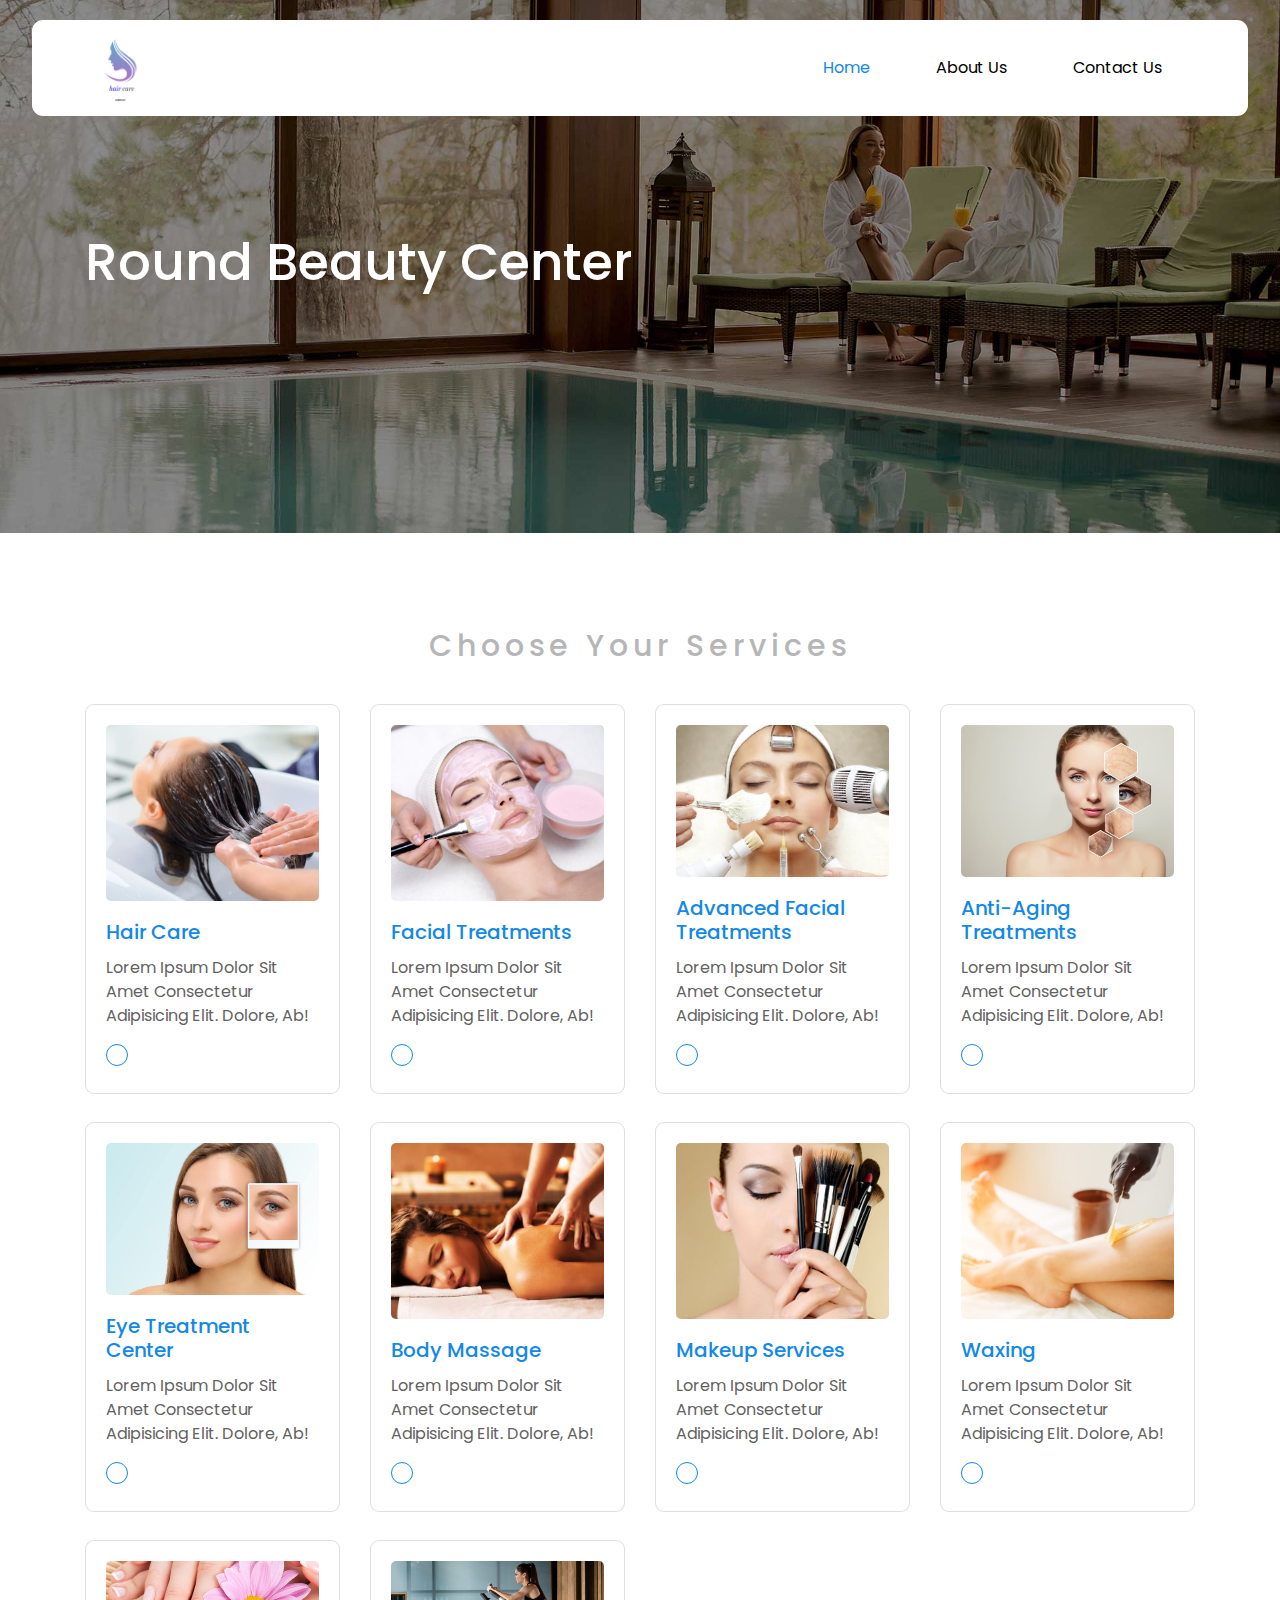
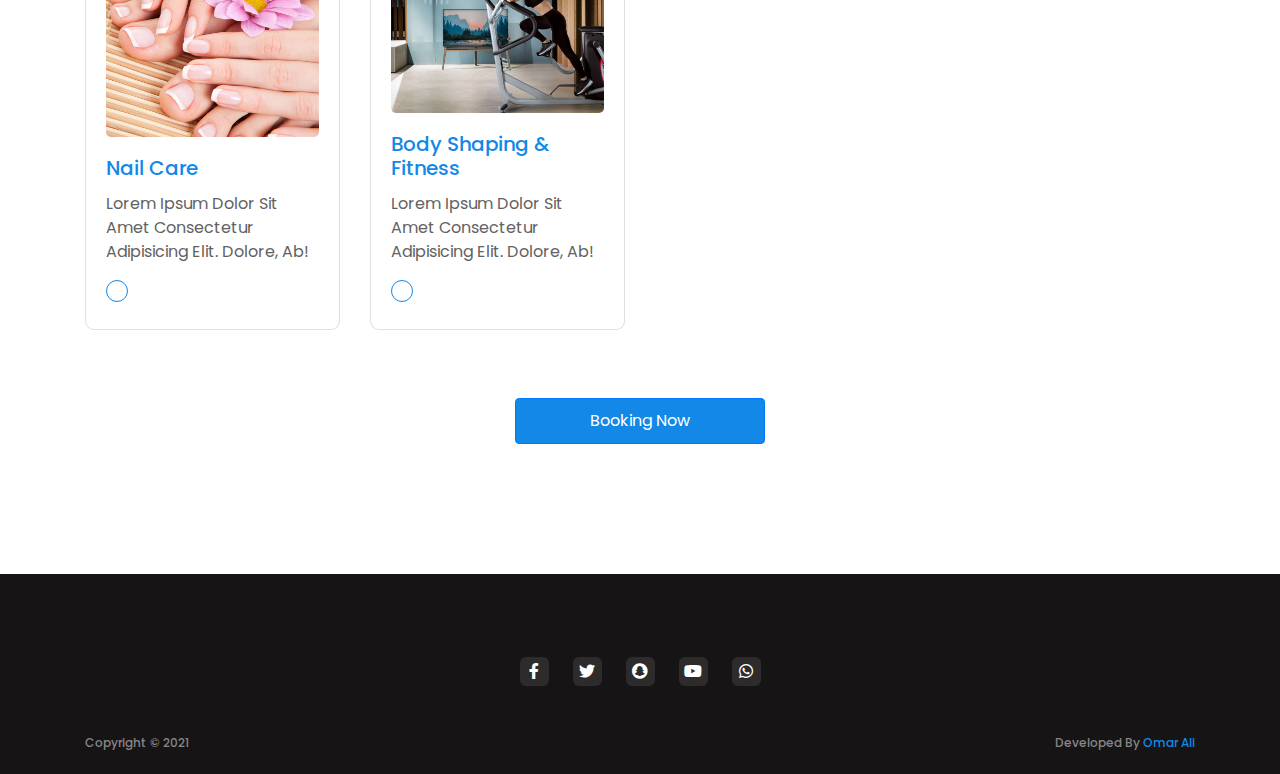
==== index.html @ a12a468f "first" ====
<!DOCTYPE html>
<html lang="en">

<head>
  <meta charset="UTF-8">
  <meta http-equiv="X-UA-Compatible" content="IE=edge">
  <meta name="viewport" content="width=device-width, initial-scale=1.0">
  <link rel="stylesheet" href="./assets/css/bootstrap-en.min.css">
  <link rel="stylesheet" href="./assets/css/all.min.css">
  <link rel="stylesheet" href="./assets/css/aos.css">
  <link rel="stylesheet" href="./assets/css/style.css">
  <title>Document</title>
</head>

<body>

  <!-- navbar -->
  <div class="upper-nav">
    <nav class="navbar navbar-expand-lg navbar-light">
      <div class="container">
        <a class="navbar-brand" href="./index.html">
          <img src="./assets/images/logo.png" alt="">
        </a>
        <button class="navbar-toggler" type="button" data-toggle="collapse" data-target="#navbarSupportedContent"
          aria-controls="navbarSupportedContent" aria-expanded="false" aria-label="Toggle navigation">
          <span class="navbar-toggler-icon"></span>
        </button>

        <div class="collapse navbar-collapse" id="navbarSupportedContent">
          <ul class="navbar-nav ml-auto">
            <li class="nav-item active">
              <a class="nav-link" href="#">Home <span class="sr-only">(current)</span></a>
            </li>
            <li class="nav-item">
              <a class="nav-link" href="#">About us</a>
            </li>
            <li class="nav-item">
              <a class="nav-link" href="#">contact us</a>
            </li>
          </ul>
        </div>
      </div>
    </nav>
  </div>

  <div class="header" style="background-image: url('./assets/images/header-3.jpg');">
    <div class="container">
      <div class="header-content">
        <h5>Round Beauty Center</h5>
      </div>
    </div>
  </div>

  <div class="main-content">
    <div class="container">
      <h5 class="serv-header">choose your services</h5>
      <form action="">
        <div class="row">
          <div class="col-sm-12 col-md-6 col-lg-3">
            <label for="checkboxcheack01">
              <input type="checkbox" class="checkbox-btn" name="gift" id="checkboxcheack01">
              <div class="card">
                <div class="card-img" style="background-image: url('./assets/images/img-1.jpg');">
                </div>
                <h5 class="card-title">Hair Care</h5>
                <p class="card-text">Lorem ipsum dolor sit amet consectetur adipisicing elit. Dolore, ab!</p>
                <div class="cheack-mark">
                  <span></span>
                </div>
                <div class="cheack-mark-2">
                  <i class="fas fa-check-circle"></i>
                </div>
              </div>
            </label>
          </div>
          <div class="col-sm-12 col-md-6 col-lg-3">
            <label for="checkboxcheack02">
              <input type="checkbox" class="checkbox-btn" name="gift" id="checkboxcheack02">
              <div class="card">
                <div class="card-img" style="background-image: url('./assets/images/img-2.jpg');">
                </div>
                <h5 class="card-title">Facial Treatments</h5>
                <p class="card-text">Lorem ipsum dolor sit amet consectetur adipisicing elit. Dolore, ab!</p>
                <div class="cheack-mark">
                  <span></span>
                </div>
                <div class="cheack-mark-2">
                  <i class="fas fa-check-circle"></i>
                </div>
              </div>
            </label>
          </div>
          <div class="col-sm-12 col-md-6 col-lg-3">
            <label for="checkboxcheack03">
              <input type="checkbox" class="checkbox-btn" name="gift" id="checkboxcheack03">
              <div class="card">
                <div class="card-img" style="background-image: url('./assets/images/img-3.jpg');">
                </div>
                <h5 class="card-title">Advanced Facial Treatments</h5>
                <p class="card-text">Lorem ipsum dolor sit amet consectetur adipisicing elit. Dolore, ab!</p>
                <div class="cheack-mark">
                  <span></span>
                </div>
                <div class="cheack-mark-2">
                  <i class="fas fa-check-circle"></i>
                </div>
              </div>
            </label>
          </div>
          <div class="col-sm-12 col-md-6 col-lg-3">
            <label for="checkboxcheack04">
              <input type="checkbox" class="checkbox-btn" name="gift" id="checkboxcheack04">
              <div class="card">
                <div class="card-img" style="background-image: url('./assets/images/img-4.jpg');">
                </div>
                <h5 class="card-title">Anti-Aging Treatments</h5>
                <p class="card-text">Lorem ipsum dolor sit amet consectetur adipisicing elit. Dolore, ab!</p>
                <div class="cheack-mark">
                  <span></span>
                </div>
                <div class="cheack-mark-2">
                  <i class="fas fa-check-circle"></i>
                </div>
              </div>
            </label>
          </div>
          <div class="col-sm-12 col-md-6 col-lg-3">
            <label for="checkboxcheack05">
              <input type="checkbox" class="checkbox-btn" name="gift" id="checkboxcheack05">
              <div class="card">
                <div class="card-img" style="background-image: url('./assets/images/img-5.jpg');">
                </div>
                <h5 class="card-title">Eye Treatment Center</h5>
                <p class="card-text">Lorem ipsum dolor sit amet consectetur adipisicing elit. Dolore, ab!</p>
                <div class="cheack-mark">
                  <span></span>
                </div>
                <div class="cheack-mark-2">
                  <i class="fas fa-check-circle"></i>
                </div>
              </div>
            </label>
          </div>
          <div class="col-sm-12 col-md-6 col-lg-3">
            <label for="checkboxcheack06">
              <input type="checkbox" class="checkbox-btn" name="gift" id="checkboxcheack06">
              <div class="card">
                <div class="card-img" style="background-image: url('./assets/images/img-6.jpg');">
                </div>
                <h5 class="card-title">Body Massage</h5>
                <p class="card-text">Lorem ipsum dolor sit amet consectetur adipisicing elit. Dolore, ab!</p>
                <div class="cheack-mark">
                  <span></span>
                </div>
                <div class="cheack-mark-2">
                  <i class="fas fa-check-circle"></i>
                </div>
              </div>
            </label>
          </div>
          <div class="col-sm-12 col-md-6 col-lg-3">
            <label for="checkboxcheack07">
              <input type="checkbox" class="checkbox-btn" name="gift" id="checkboxcheack07">
              <div class="card">
                <div class="card-img" style="background-image: url('./assets/images/img-7.jpg');">
                </div>
                <h5 class="card-title">Makeup Services</h5>
                <p class="card-text">Lorem ipsum dolor sit amet consectetur adipisicing elit. Dolore, ab!</p>
                <div class="cheack-mark">
                  <span></span>
                </div>
                <div class="cheack-mark-2">
                  <i class="fas fa-check-circle"></i>
                </div>
              </div>
            </label>
          </div>
          <div class="col-sm-12 col-md-6 col-lg-3">
            <label for="checkboxcheack08">
              <input type="checkbox" class="checkbox-btn" name="gift" id="checkboxcheack08">
              <div class="card">
                <div class="card-img" style="background-image: url('./assets/images/img-8.jpg');">
                </div>
                <h5 class="card-title">Waxing</h5>
                <p class="card-text">Lorem ipsum dolor sit amet consectetur adipisicing elit. Dolore, ab!</p>
                <div class="cheack-mark">
                  <span></span>
                </div>
                <div class="cheack-mark-2">
                  <i class="fas fa-check-circle"></i>
                </div>
              </div>
            </label>
          </div>
          <div class="col-sm-12 col-md-6 col-lg-3">
            <label for="checkboxcheack09">
              <input type="checkbox" class="checkbox-btn" name="gift" id="checkboxcheack09">
              <div class="card">
                <div class="card-img" style="background-image: url('./assets/images/img-9.jpg');">
                </div>
                <h5 class="card-title">Nail Care</h5>
                <p class="card-text">Lorem ipsum dolor sit amet consectetur adipisicing elit. Dolore, ab!</p>
                <div class="cheack-mark">
                  <span></span>
                </div>
                <div class="cheack-mark-2">
                  <i class="fas fa-check-circle"></i>
                </div>
              </div>
            </label>
          </div>
          <div class="col-sm-12 col-md-6 col-lg-3">
            <label for="checkboxcheack010">
              <input type="checkbox" class="checkbox-btn" name="gift" id="checkboxcheack010">
              <div class="card">
                <div class="card-img" style="background-image: url('./assets/images/img-10.jpg');">
                </div>
                <h5 class="card-title">Body Shaping & Fitness</h5>
                <p class="card-text">Lorem ipsum dolor sit amet consectetur adipisicing elit. Dolore, ab!</p>
                <div class="cheack-mark">
                  <span></span>
                </div>
                <div class="cheack-mark-2">
                  <i class="fas fa-check-circle"></i>
                </div>
              </div>
            </label>
          </div>
        </div>
        <div class="btn-submit">
          <button type="button" class="btn btn-primary" data-toggle="modal" data-target="#bookingModal">
            Booking Now
          </button>
        </div>
      </form>
    </div>
  </div>


  <footer>
    <div class="container">
      <!-- <h5>Logo</h5> -->
      <div class="social">
        <a href=""><i class="fab fa-facebook-f"></i></a>
        <a href=""><i class="fab fa-twitter"></i></a>
        <a href=""><i class="fab fa-snapchat"></i></a>
        <a href=""><i class="fab fa-youtube"></i></a>
        <a href=""><i class="fab fa-whatsapp"></i></a>
      </div>
      <div class="copy">
        <div class="row">
          <div class="col-sm-12 col-md-6 col-lg-6">
            <h5 class="text-left">Copyright © 2021</h5>
          </div>
          <div class="col-sm-12 col-md-6 col-lg-6">
            <h5 class="text-right">Developed by <a href="mailto:omar.ali.alasmar@gmail.com">Omar ali</a></h5>
          </div>
        </div>
      </div>
    </div>
  </footer>


  <!-- modal -->
  </div>
  <div class="modal fade" id="bookingModal" tabindex="-1" role="dialog" aria-labelledby="bookingModalLabel"
    aria-hidden="true">
    <div class="modal-dialog" role="document">
      <div class="modal-content">
        <div class="modal-header">
          <h5 class="modal-title" id="bookingModalLabel">Booking Information</h5>
          <button type="button" class="close" data-dismiss="modal" aria-label="Close">
            <span aria-hidden="true">&times;</span>
          </button>
        </div>
        <div class="modal-body">
          <form action="">
            <div class="form-group">
              <label for="">Name</label>
              <input type="text" name="" id="" class="form-control" placeholder="Your Name">
            </div>
            <div class="form-group">
              <label for="">Number</label>
              <input type="text" name="" id="" class="form-control" placeholder="Your Number">
            </div>
            <div class="form-group">
              <label for="">pick date</label>
              <h6>Click on the icon to pick Date clearly</h6>
              <input type="date" name="" id="" class="form-control">
            </div>
            <div class="form-group">
              <label for="">pick time</label>
              <h6>Click on the icon to pick Time clearly</h6>
              <input type="time" name="" id="" class="form-control">
            </div>
          </form>
        </div>
        <div class="modal-footer">
          <button type="button" class="btn btn-primary" data-toggle="modal" data-target="#bookingDone"> Booking Now
          </button>
        </div>
      </div>
    </div>
  </div>


    <!-- modal -->
  </div>
  <div class="modal fade" id="bookingDone" tabindex="-1" role="dialog" aria-labelledby="bookingDoneLabel"
    aria-hidden="true">
    <div class="modal-dialog" role="document">
      <div class="modal-content">
        <div class="modal-header">
          <h5 class="modal-title" id="bookingDoneLabel">Booking Information</h5>
          <button type="button" class="close" data-dismiss="modal" aria-label="Close">
            <span aria-hidden="true">&times;</span>
          </button>
        </div>
        <div class="modal-body">
          <i class="fas fa-check-circle"></i>
          <h5>We Are Reserved Your Booking</h5>
        </div>
      </div>
    </div>
  </div>


  <script src="./assets/js/jquery-3.3.1.min.js"></script>
  <script src="./assets/js/popper.min.js"></script>
  <script src="./assets/js/bootstrap.min.js"></script>
  <script src="./assets/js/aos.js"></script>
  <script src="./assets/js/main.js"></script>
</body>

</html>
---- assets/css/style.css ----
@import url("https://fonts.googleapis.com/css2?family=Poppins:wght@400;500;600;700&display=swap");
html {
  scroll-behavior: smooth;
}

input:focus,
select:focus,
textarea:focus {
  outline: 0 !important;
}

body {
  font-family: "Poppins", sans-serif;
  text-transform: capitalize;
}

.clear {
  clear: both;
}

img {
  max-width: 100%;
  width: 100%;
}

#floating {
  position: fixed;
  z-index: 1;
  width: 40px;
  height: 40px;
  line-height: 40px;
  text-align: center;
  border-radius: 5px;
  bottom: 15px;
  right: 20px;
  cursor: pointer;
  background-color: #1388e7;
  opacity: 0;
  transition: all 0.5s;
}
#floating i {
  color: #fff;
}

.upper-nav {
  width: 95%;
  margin: auto;
  position: relative;
}

.navbar {
  position: absolute;
  width: 100%;
  background-color: #fff;
  border-radius: 11px;
  margin-top: 20px;
}
.navbar .navbar-brand img {
  width: 70px;
}
.navbar .navbar-nav .nav-item .nav-link {
  color: #000;
  margin-right: 50px;
  font-size: 16px;
  width: 100%;
  text-align: center;
  transition: all 0.5s ease-in-out;
}
.navbar .navbar-nav .nav-item .nav-link:hover {
  color: #000;
}
.navbar .navbar-nav .active .nav-link {
  color: #1388e7;
}

.header {
  background-position: center;
  background-size: cover;
  padding-top: 230px;
  padding-bottom: 230px;
}
.header .mobile-header-img {
  display: none;
}
.header .header-content h5 {
  font-size: 51px;
  line-height: 65px;
  text-transform: capitalize;
  color: #fff;
}

.main-content {
  margin-top: 95px;
}
.main-content .serv-header {
  font-size: 30px;
  text-align: center;
  color: #b6b6b6;
  margin-bottom: 40px;
  letter-spacing: 5px;
}
.main-content form .checkbox-btn {
  display: none;
}
.main-content form .card {
  text-align: left;
  padding: 20px;
  cursor: pointer;
  height: 390px;
  transition: box-shadow 0.4s ease;
  border-radius: 9px;
  margin-bottom: 20px;
}
.main-content form .card .card-img {
  border-radius: 5px;
  height: 200px;
  background-size: cover;
  background-position: center;
}
.main-content form .card .card-title {
  font-size: 20px;
  margin-top: 19px;
  color: #1388e7;
}
.main-content form .card .card-text {
  font-size: 16px;
  color: #626262;
}
.main-content form .card .cheack-mark span {
  width: 22px;
  height: 22px;
  border: 1px solid #1388e7;
  border-radius: 50%;
  margin: auto;
  display: inline-block;
  transition: all 0.5s ease;
}
.main-content form .card .cheack-mark-2 i {
  font-size: 22px;
  color: #1388e7;
  display: none;
  transition: all 0.5s ease;
}
.main-content form input[type=checkbox]:checked ~ .card {
  border: 2px solid #1388e7 !important;
  box-shadow: 0 3px 24px rgba(54, 0, 126, 0.27);
}
.main-content form input[type=checkbox]:checked ~ .card .cheack-mark {
  display: none;
}
.main-content form input[type=checkbox]:checked ~ .card .cheack-mark-2 i {
  display: block;
}
.main-content form .btn-submit {
  text-align: center;
  margin-top: 40px;
}
.main-content form .btn-submit .btn {
  background-color: #1388e7;
  color: #fff;
  padding: 10px;
  width: 250px;
}
.main-content form .btn-submit .btn:hover {
  background-color: #fff;
  color: #1388e7;
  border: 1px solid #1388e7;
}

.about-us-content {
  margin-top: 40px;
}
.about-us-content .about-us-page-header {
  margin-bottom: 20px;
  text-align: center;
}
.about-us-content .pargraph-content {
  font-size: 15px;
  color: #303030;
  line-height: 28px;
}
.about-us-content .pargraph-content span {
  font-weight: bold;
  font-size: 18px;
  color: #000;
}
.about-us-content .pargraph-content .header-of-par {
  display: block;
}

.contact-us-page .contact-us-form-parent .contact-info {
  margin-bottom: 50px;
}
.contact-us-page .contact-us-form-parent .contact-info i {
  width: 30px;
  height: 30px;
  line-height: 30px;
  text-align: center;
  background-color: #1388e7;
  color: #fff;
  border-radius: 5px;
}
.contact-us-page .contact-us-form-parent .contact-info ul {
  padding-left: 30px;
}
.contact-us-page .contact-us-form-parent .contact-info ul li {
  margin-bottom: 5px;
}

#bookingModal .form-group input {
  margin-top: 5px;
}
#bookingModal .form-group label {
  margin-bottom: 0;
}
#bookingModal .form-group h6 {
  color: #777777;
  font-size: 13px;
  margin: 0;
}

#bookingDone .modal-body {
  text-align: center;
}
#bookingDone .modal-body i {
  color: green;
  font-size: 50px;
}
#bookingDone .modal-body h5 {
  margin-top: 30px;
  margin-bottom: 50px;
  color: #626262;
}

footer {
  background-color: #161415;
  margin-top: 130px;
  padding-top: 73px;
  padding-bottom: 24px;
  text-align: center;
}
footer .social a {
  display: inline-block;
  width: 29px;
  height: 29px;
  border-radius: 6px;
  background-color: #2d2b2c;
  line-height: 29px;
  text-align: center;
  margin: 10px;
}
footer .social a i {
  color: #fff;
}
footer .copy {
  margin-top: 40px;
}
footer .copy h5 {
  margin: 0;
  color: #878787;
  font-size: 12px;
}
footer .copy h5 a {
  color: #1388e7;
}

/*# sourceMappingURL=style.css.map */
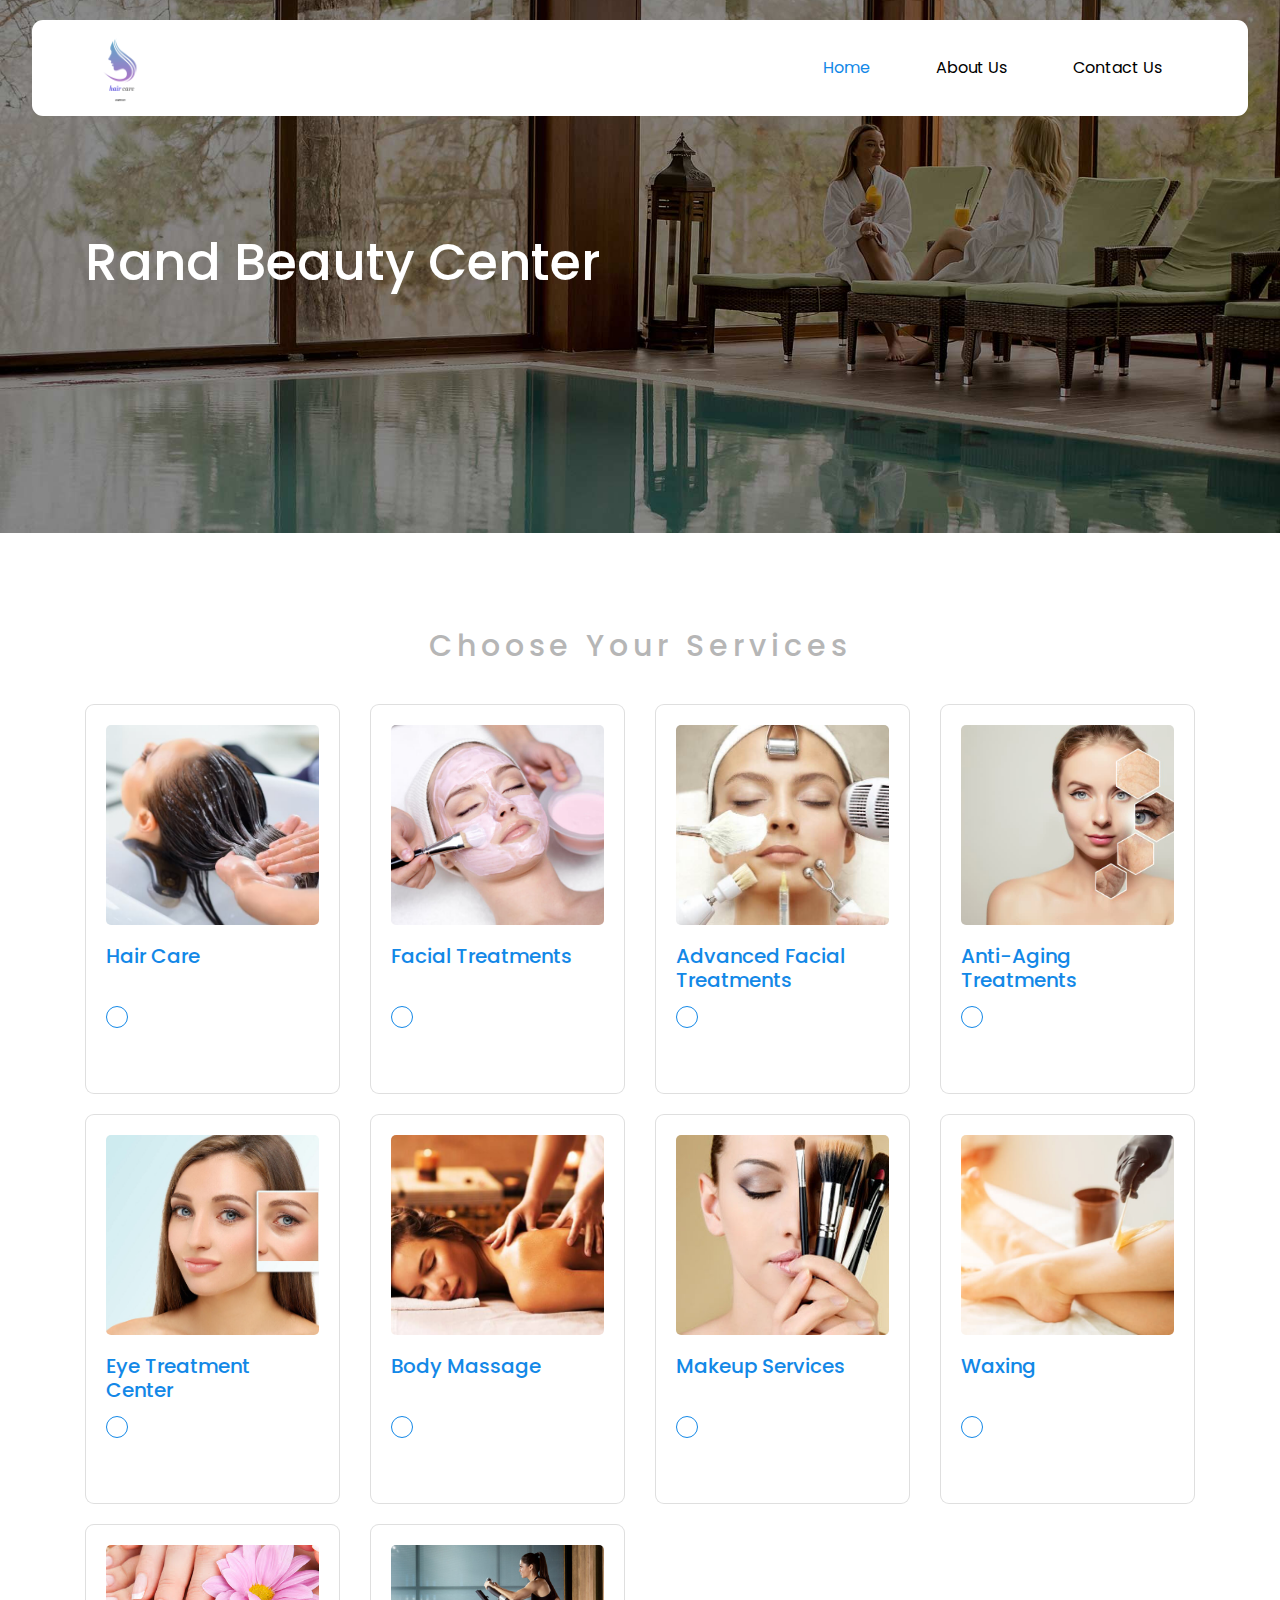
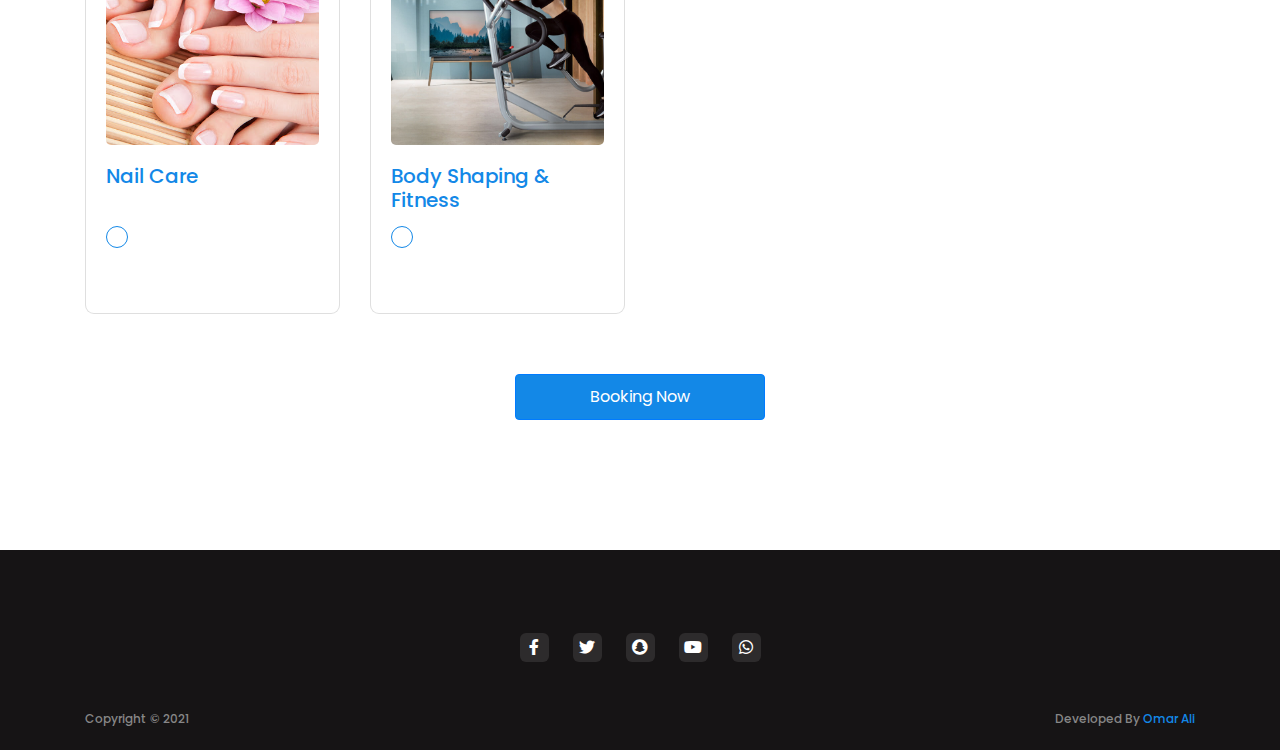
==== commit 9fa77b93: "change label display" ====
--- a/index.html
+++ b/index.html
@@ -46,7 +46,7 @@
   <div class="header" style="background-image: url('./assets/images/header-3.jpg');">
     <div class="container">
       <div class="header-content">
-        <h5>Round Beauty Center</h5>
+        <h5>Rand Beauty Center</h5>
       </div>
     </div>
   </div>
@@ -63,7 +63,6 @@
                 <div class="card-img" style="background-image: url('./assets/images/img-1.jpg');">
                 </div>
                 <h5 class="card-title">Hair Care</h5>
-                <p class="card-text">Lorem ipsum dolor sit amet consectetur adipisicing elit. Dolore, ab!</p>
                 <div class="cheack-mark">
                   <span></span>
                 </div>
@@ -80,7 +79,6 @@
                 <div class="card-img" style="background-image: url('./assets/images/img-2.jpg');">
                 </div>
                 <h5 class="card-title">Facial Treatments</h5>
-                <p class="card-text">Lorem ipsum dolor sit amet consectetur adipisicing elit. Dolore, ab!</p>
                 <div class="cheack-mark">
                   <span></span>
                 </div>
@@ -97,7 +95,6 @@
                 <div class="card-img" style="background-image: url('./assets/images/img-3.jpg');">
                 </div>
                 <h5 class="card-title">Advanced Facial Treatments</h5>
-                <p class="card-text">Lorem ipsum dolor sit amet consectetur adipisicing elit. Dolore, ab!</p>
                 <div class="cheack-mark">
                   <span></span>
                 </div>
@@ -114,7 +111,6 @@
                 <div class="card-img" style="background-image: url('./assets/images/img-4.jpg');">
                 </div>
                 <h5 class="card-title">Anti-Aging Treatments</h5>
-                <p class="card-text">Lorem ipsum dolor sit amet consectetur adipisicing elit. Dolore, ab!</p>
                 <div class="cheack-mark">
                   <span></span>
                 </div>
@@ -131,7 +127,6 @@
                 <div class="card-img" style="background-image: url('./assets/images/img-5.jpg');">
                 </div>
                 <h5 class="card-title">Eye Treatment Center</h5>
-                <p class="card-text">Lorem ipsum dolor sit amet consectetur adipisicing elit. Dolore, ab!</p>
                 <div class="cheack-mark">
                   <span></span>
                 </div>
@@ -148,7 +143,6 @@
                 <div class="card-img" style="background-image: url('./assets/images/img-6.jpg');">
                 </div>
                 <h5 class="card-title">Body Massage</h5>
-                <p class="card-text">Lorem ipsum dolor sit amet consectetur adipisicing elit. Dolore, ab!</p>
                 <div class="cheack-mark">
                   <span></span>
                 </div>
@@ -165,7 +159,6 @@
                 <div class="card-img" style="background-image: url('./assets/images/img-7.jpg');">
                 </div>
                 <h5 class="card-title">Makeup Services</h5>
-                <p class="card-text">Lorem ipsum dolor sit amet consectetur adipisicing elit. Dolore, ab!</p>
                 <div class="cheack-mark">
                   <span></span>
                 </div>
@@ -182,7 +175,6 @@
                 <div class="card-img" style="background-image: url('./assets/images/img-8.jpg');">
                 </div>
                 <h5 class="card-title">Waxing</h5>
-                <p class="card-text">Lorem ipsum dolor sit amet consectetur adipisicing elit. Dolore, ab!</p>
                 <div class="cheack-mark">
                   <span></span>
                 </div>
@@ -199,7 +191,6 @@
                 <div class="card-img" style="background-image: url('./assets/images/img-9.jpg');">
                 </div>
                 <h5 class="card-title">Nail Care</h5>
-                <p class="card-text">Lorem ipsum dolor sit amet consectetur adipisicing elit. Dolore, ab!</p>
                 <div class="cheack-mark">
                   <span></span>
                 </div>
@@ -216,7 +207,6 @@
                 <div class="card-img" style="background-image: url('./assets/images/img-10.jpg');">
                 </div>
                 <h5 class="card-title">Body Shaping & Fitness</h5>
-                <p class="card-text">Lorem ipsum dolor sit amet consectetur adipisicing elit. Dolore, ab!</p>
                 <div class="cheack-mark">
                   <span></span>
                 </div>
--- a/assets/css/style.css
+++ b/assets/css/style.css
@@ -101,6 +101,9 @@
 }
 .main-content form .checkbox-btn {
   display: none;
+}
+.main-content form label {
+  display: block;
 }
 .main-content form .card {
   text-align: left;
@@ -121,6 +124,7 @@
   font-size: 20px;
   margin-top: 19px;
   color: #1388e7;
+  height: 50px;
 }
 .main-content form .card .card-text {
   font-size: 16px;
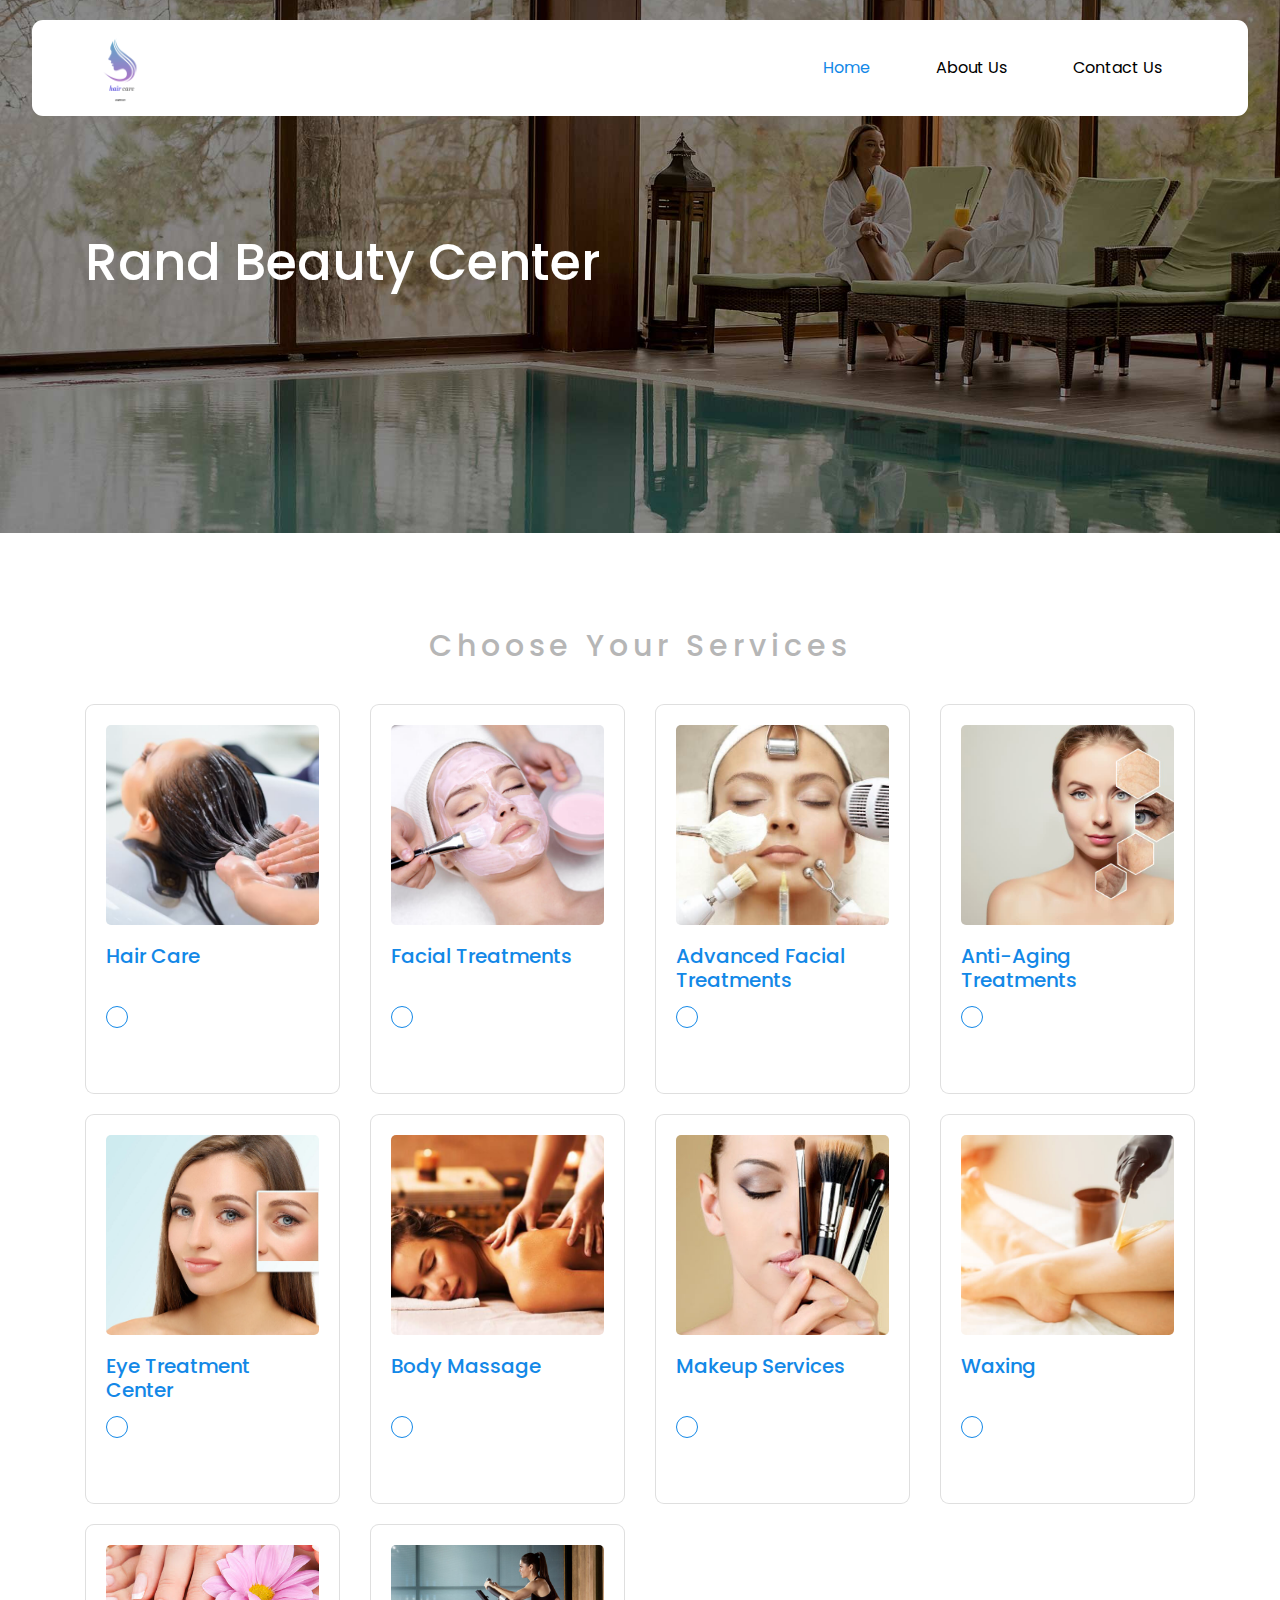
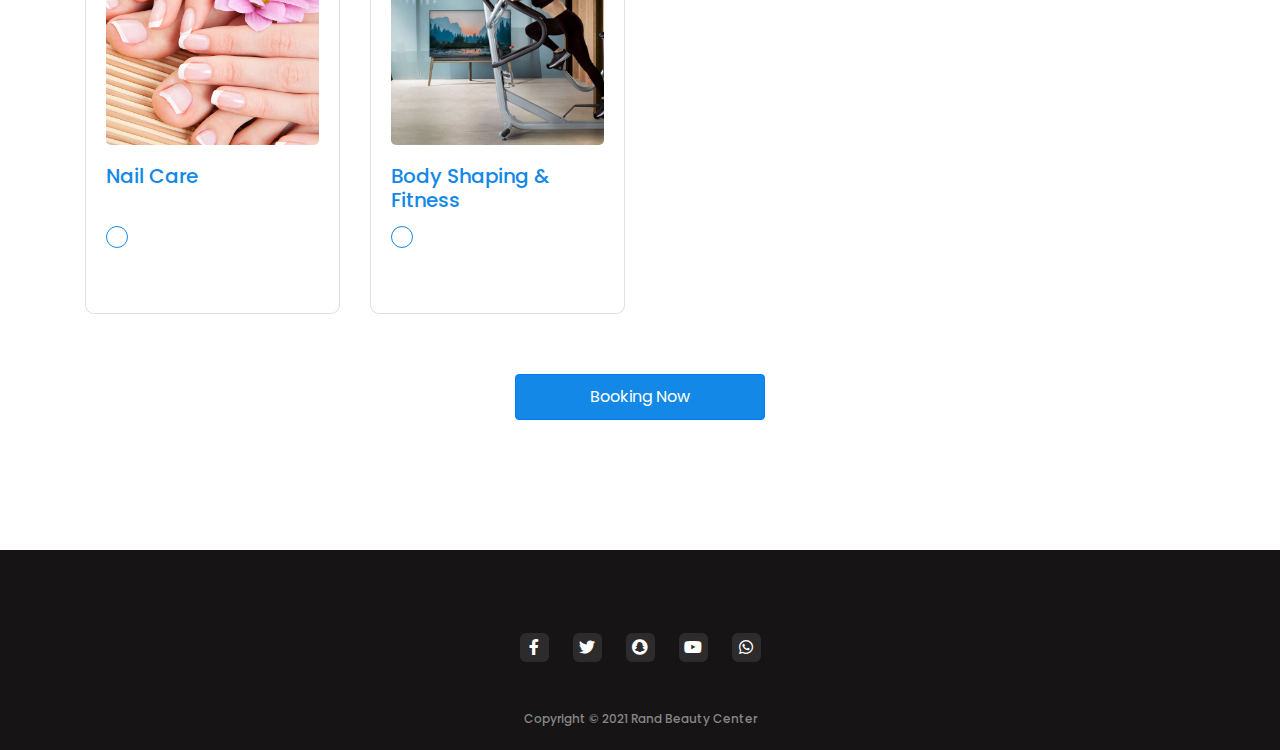
==== commit 01f4ceef: "change copy right" ====
--- a/index.html
+++ b/index.html
@@ -239,11 +239,8 @@
       </div>
       <div class="copy">
         <div class="row">
-          <div class="col-sm-12 col-md-6 col-lg-6">
-            <h5 class="text-left">Copyright © 2021</h5>
-          </div>
-          <div class="col-sm-12 col-md-6 col-lg-6">
-            <h5 class="text-right">Developed by <a href="mailto:omar.ali.alasmar@gmail.com">Omar ali</a></h5>
+          <div class="col-sm-12 col-md-6 col-lg-12">
+            <h5 class="text-center">Copyright © 2021 rand beauty center</h5>
           </div>
         </div>
       </div>
